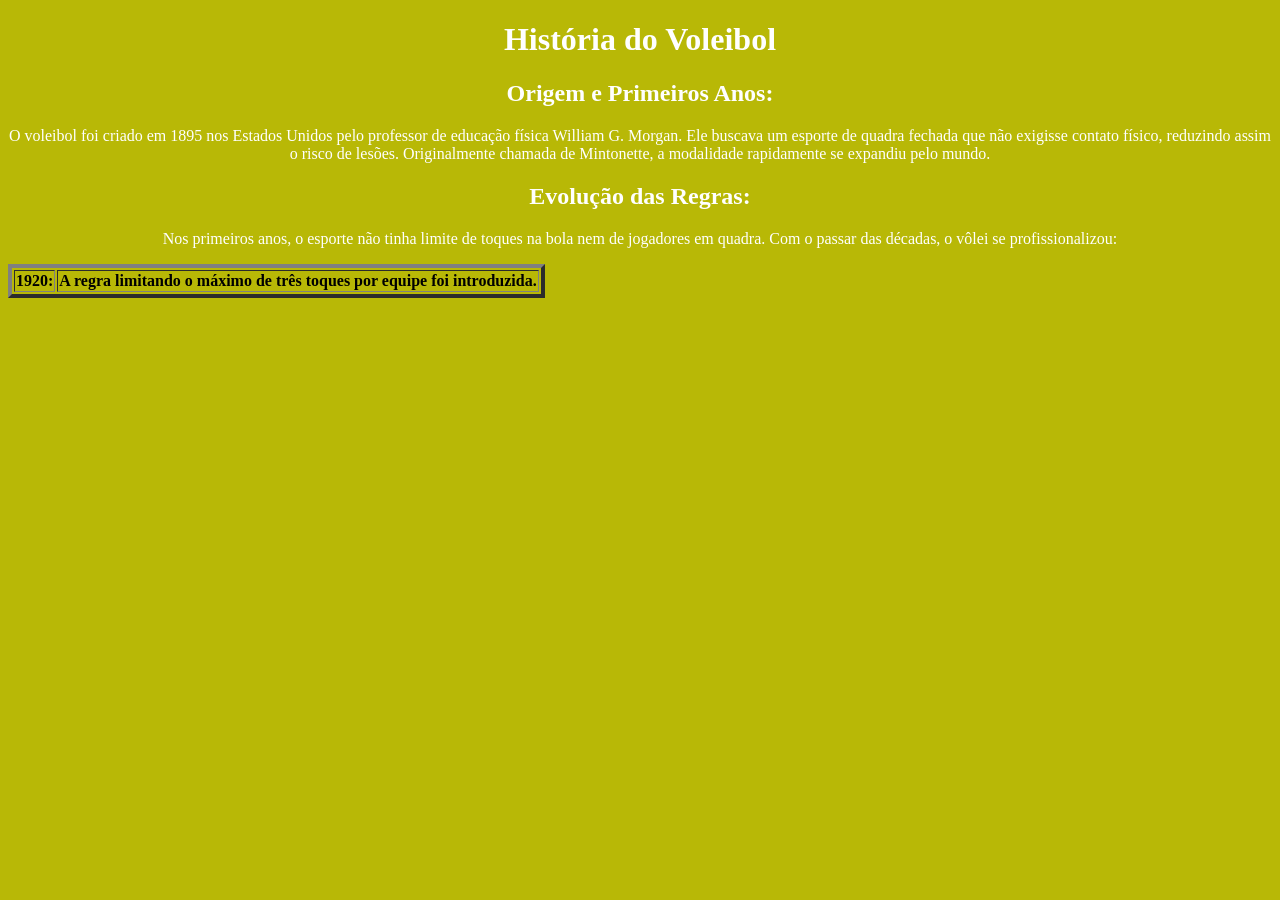
==== projeto2.html/index.html @ 51aa7048 "Add files via upload" ====
<!DOCTYPE html>
<html lang="pt-BR">
<head>
    <meta charset="UTF-8">
    <meta name="viewport" content="width=device-width, initial-scale=1.0">
    <title>Historia do Voleibol</title>
</head>

<body>
    <header>
        <link rel="stylesheet" href="estilo.css">

          <h1>História do Voleibol</h1>
          <h2>Origem e Primeiros Anos:</h2>
          <p>O voleibol foi criado em 1895 nos Estados Unidos pelo professor de educação física William G. Morgan. Ele buscava um esporte de quadra fechada que não exigisse contato físico, reduzindo assim o risco de lesões. Originalmente chamada de Mintonette, a modalidade rapidamente se expandiu pelo mundo.</p>
            <h2>Evolução das Regras:</h2>
            <p>Nos primeiros anos, o esporte não tinha limite de toques na bola nem de jogadores em quadra. Com o passar das décadas, o vôlei se profissionalizou:</p>
    </header>
        <table border="4">
           <tr>
            <th>
                1920:
            </th>
            <th>
                A regra limitando o máximo de três toques por equipe foi introduzida.
            </th>
           </tr>
        </table>
</body>
---- projeto2.html/estilo.css ----
body{
    background-color: rgb(184, 184, 6);

}


header{
    text-align: center;
    color: white
    
}
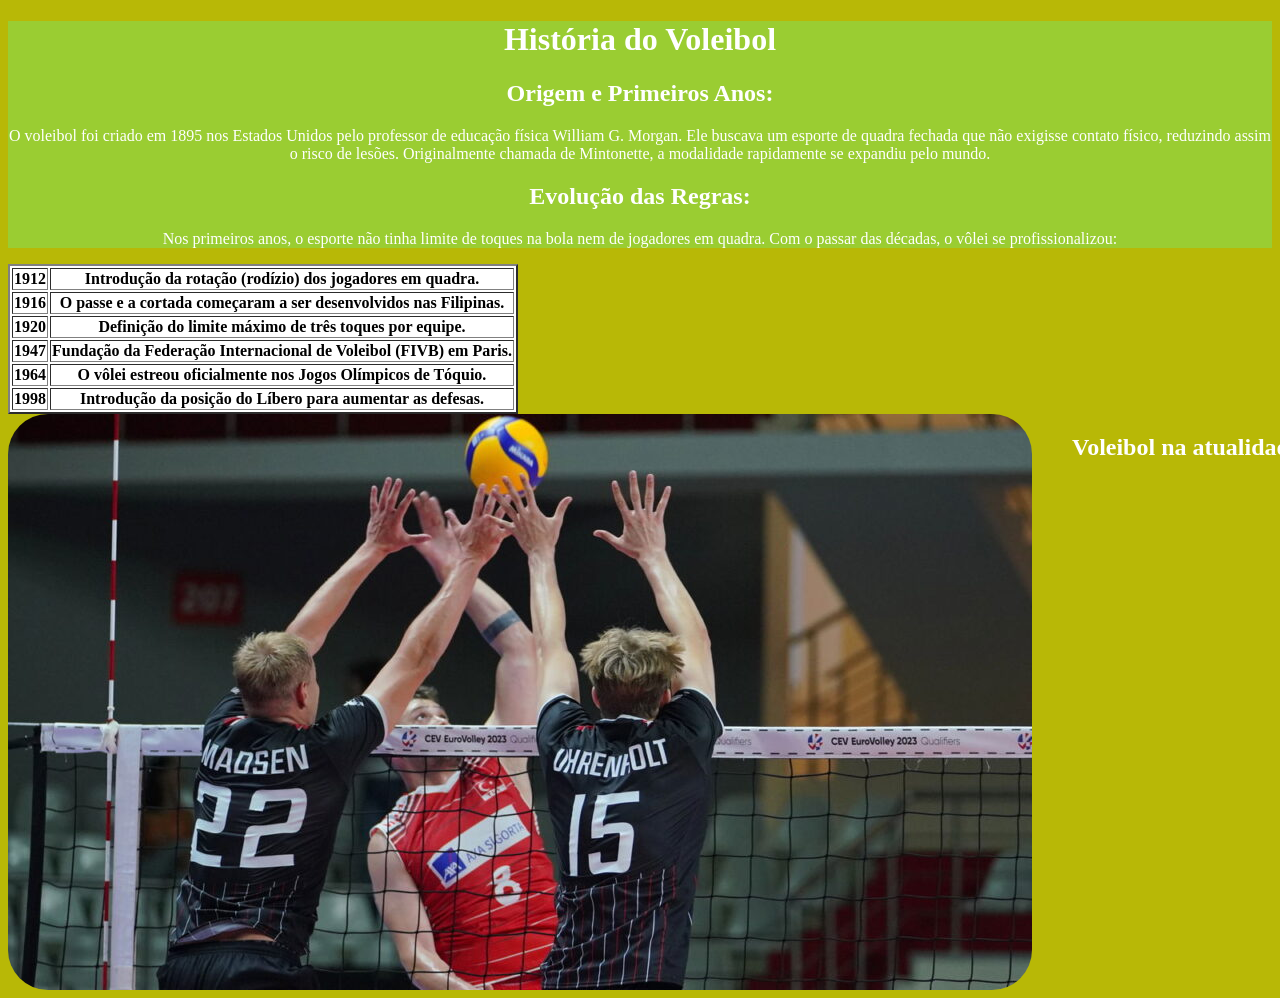
==== commit 89b0c900: "Add files via upload" ====
--- a/projeto2.html/index.html
+++ b/projeto2.html/index.html
@@ -16,14 +16,58 @@
             <h2>Evolução das Regras:</h2>
             <p>Nos primeiros anos, o esporte não tinha limite de toques na bola nem de jogadores em quadra. Com o passar das décadas, o vôlei se profissionalizou:</p>
     </header>
-        <table border="4">
+        <table border="2">
            <tr>
             <th>
-                1920:
+                1912
+               
             </th>
             <th>
-                A regra limitando o máximo de três toques por equipe foi introduzida.
+               Introdução da rotação (rodízio) dos jogadores em quadra.
+             
             </th>
            </tr>
+           <tr>
+            <th>1916</th>
+            <th>O passe e a cortada começaram a ser desenvolvidos nas Filipinas.</th>
+
+           </tr>
+           <tr>
+            <th>
+                1920
+            </th>
+            <th>Definição do limite máximo de três toques por equipe.</th>
+           </tr>
+           <tr>
+            <th>
+                1947
+           </th>
+           <th>
+            Fundação da Federação Internacional de Voleibol (FIVB) em Paris.
+           </th>
+        </tr>
+        <tr>
+            <th>
+                1964
+            </th>
+            <th>
+                O vôlei estreou oficialmente nos Jogos Olímpicos de Tóquio.
+            </th>
+        </tr>
+        <tr>
+            <th>
+                1998
+            </th>
+
+            <th>Introdução da posição do Líbero para aumentar as defesas.</th>
+        </tr>
         </table>
-</body>+        <div class="gallery-wrapper">
+                <div class="gallery-grid">
+                    <div class="gallery-card">
+                        <img src="volei.jpg" alt="volei">
+                        <h2>Voleibol na atualidade:    </h2>
+                        <h3>O voleibol atual vive uma fase de alta velocidade, testes de novas regras e amplo equilíbrio global, tendo a Liga das Nações de Vôlei (VNL) como o termômetro das melhores seleções do planeta.</h3>
+                    </div>
+                    
+</body>>
--- a/projeto2.html/estilo.css
+++ b/projeto2.html/estilo.css
@@ -6,6 +6,23 @@
 
 header{
     text-align: center;
-    color: white
-    
+    color: white;
+    background-color: yellowgreen;
+    margin-top: 0px;
+    padding: 0px;
+}
+table{ background-color: white;
+
+
+}
+img{border-radius: 40px ;
+}
+div{
+    display:flex;
+    gap:40px;
+
+}
+div h2 {
+    white-space: nowrap;
+    color: white;
 }
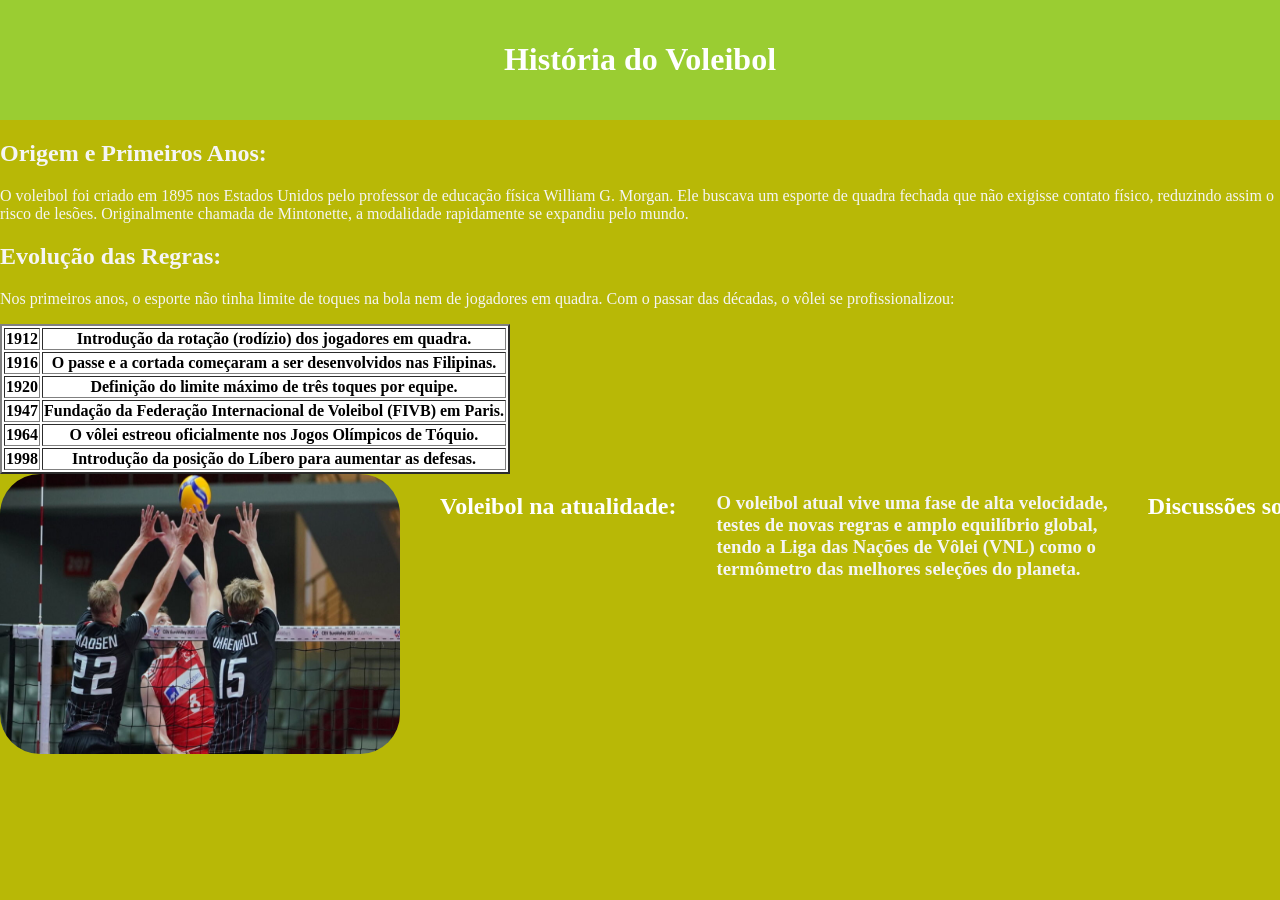
==== commit c2f307df: "Add files via upload" ====
--- a/projeto2.html/index.html
+++ b/projeto2.html/index.html
@@ -11,11 +11,13 @@
         <link rel="stylesheet" href="estilo.css">
 
           <h1>História do Voleibol</h1>
-          <h2>Origem e Primeiros Anos:</h2>
+          
+    </header>
+    <h2>Origem e Primeiros Anos:</h2>
           <p>O voleibol foi criado em 1895 nos Estados Unidos pelo professor de educação física William G. Morgan. Ele buscava um esporte de quadra fechada que não exigisse contato físico, reduzindo assim o risco de lesões. Originalmente chamada de Mintonette, a modalidade rapidamente se expandiu pelo mundo.</p>
             <h2>Evolução das Regras:</h2>
             <p>Nos primeiros anos, o esporte não tinha limite de toques na bola nem de jogadores em quadra. Com o passar das décadas, o vôlei se profissionalizou:</p>
-    </header>
+
         <table border="2">
            <tr>
             <th>
@@ -62,12 +64,31 @@
             <th>Introdução da posição do Líbero para aumentar as defesas.</th>
         </tr>
         </table>
+
         <div class="gallery-wrapper">
+
                 <div class="gallery-grid">
+
                     <div class="gallery-card">
+
                         <img src="volei.jpg" alt="volei">
-                        <h2>Voleibol na atualidade:    </h2>
-                        <h3>O voleibol atual vive uma fase de alta velocidade, testes de novas regras e amplo equilíbrio global, tendo a Liga das Nações de Vôlei (VNL) como o termômetro das melhores seleções do planeta.</h3>
+                        <h2>Voleibol na atualidade:</h2>
+
+                        <h3>O voleibol atual vive uma fase de alta velocidade,<br>
+                             testes de novas regras e amplo equilíbrio global,<br>
+                              tendo a Liga das Nações de Vôlei (VNL) como o<br>
+                               termômetro das melhores seleções do planeta.</h3>
+
+                        <h2>  Discussões sobre Regras</h2>
+                        <h3>Com o objetivo de tornar as partidas ainda mais dinâmicas e atrativas para o público,<br>
+                             a Federação Internacional de Voleibol (FIVB) frequentemente debate a implementação de novas regras.<br> 
+                             As discussões recentes envolvem propostas polêmicas, como:</h3>
                     </div>
-                    
+                    <h2>Quer saber sobre a História do volei Brasil?? </h2>
+                    <nav>
+                        <a href="index2.html">História do volei no Brasil</a>
+                    </nav>
+        
+
+
 </body>>
--- a/projeto2.html/estilo.css
+++ b/projeto2.html/estilo.css
@@ -1,5 +1,6 @@
 body{
     background-color: rgb(184, 184, 6);
+    margin:0%
 
 }
 
@@ -8,14 +9,24 @@
     text-align: center;
     color: white;
     background-color: yellowgreen;
-    margin-top: 0px;
-    padding: 0px;
+    padding: 50px;
+    margin:0%;
+    padding: 20px 40px;
 }
 table{ background-color: white;
 
 
 }
-img{border-radius: 40px ;
+div{
+    display: flex;
+    gap: 40px;
+}
+
+
+div img{border-radius: 40px ;
+    width: 400px;
+    height: 280px;
+
 }
 div{
     display:flex;
@@ -25,4 +36,16 @@
 div h2 {
     white-space: nowrap;
     color: white;
+}
+div h3{
+    color:whitesmoke;
+    white-space: nowrap;
+}
+
+h2{
+    color:whitesmoke
+}
+
+p{
+    color:whitesmoke
 }
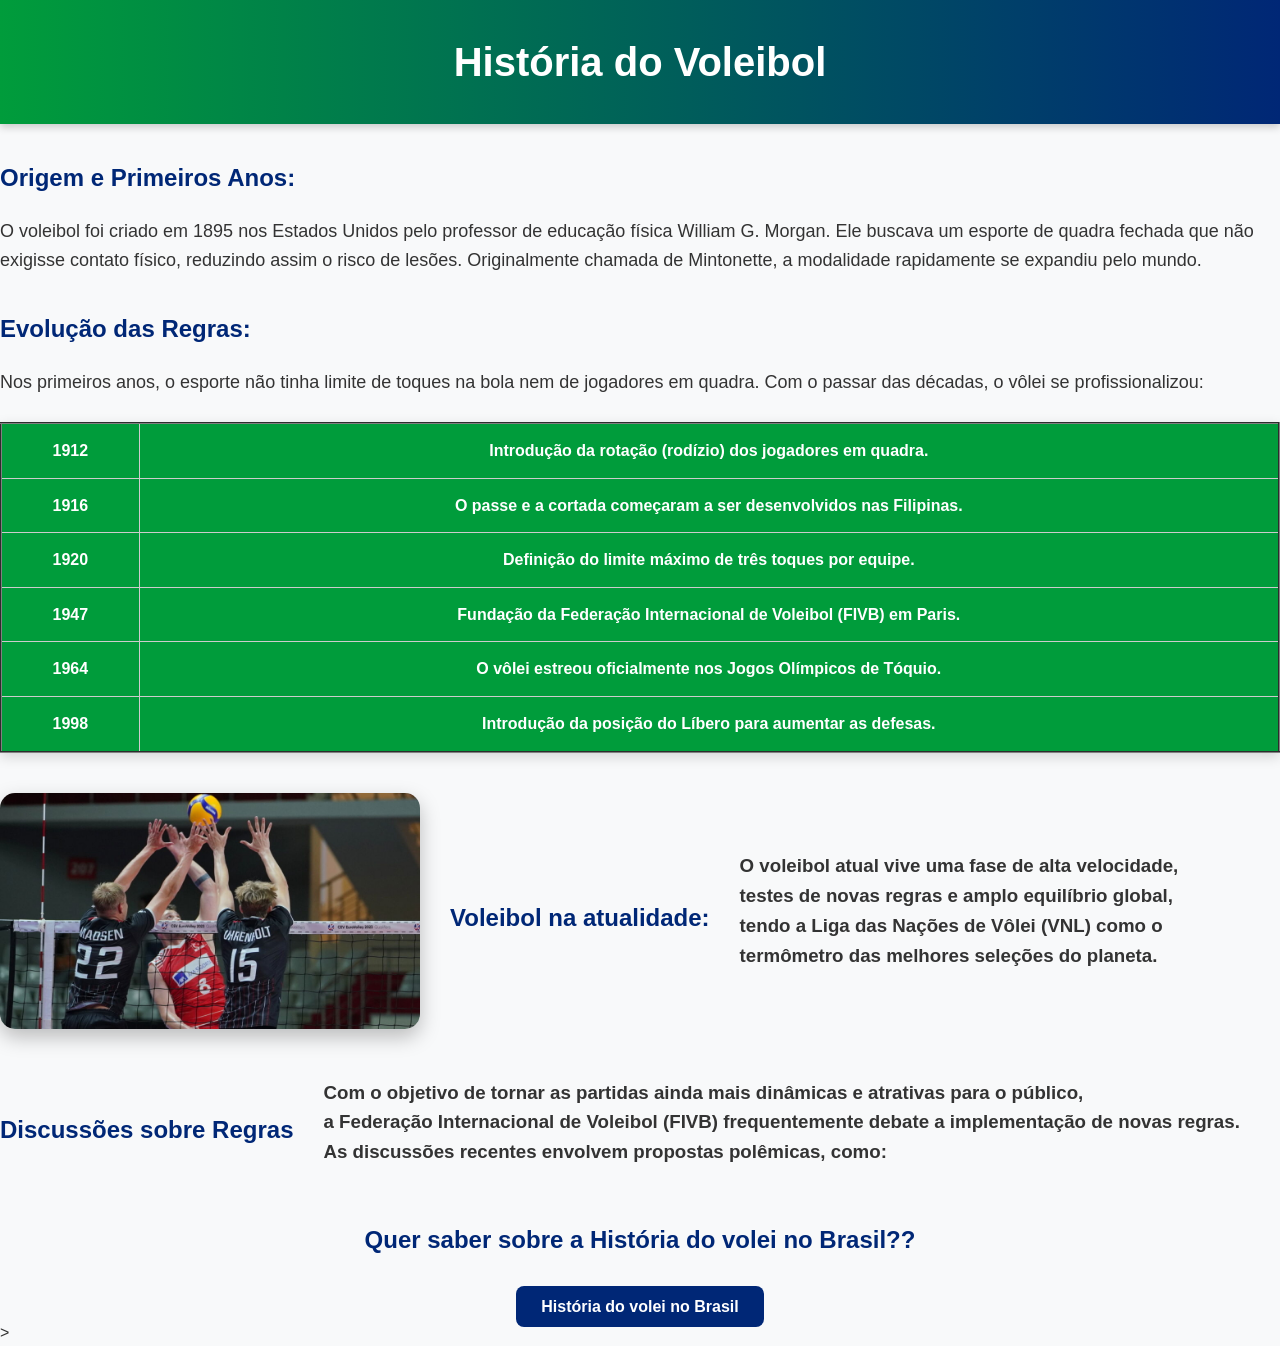
==== commit 08524662: "Update index.html" ====
--- a/projeto2.html/index.html
+++ b/projeto2.html/index.html
@@ -84,11 +84,11 @@
                              a Federação Internacional de Voleibol (FIVB) frequentemente debate a implementação de novas regras.<br> 
                              As discussões recentes envolvem propostas polêmicas, como:</h3>
                     </div>
-                    <h2>Quer saber sobre a História do volei Brasil?? </h2>
+                   <h2 style="text-align: center;">Quer saber sobre a História do volei no Brasil?? </h2>
                     <nav>
                         <a href="index2.html">História do volei no Brasil</a>
                     </nav>
         
 
 
-</body>>+</body>>
--- a/projeto2.html/estilo.css
+++ b/projeto2.html/estilo.css
@@ -1,51 +1,137 @@
-body{
-    background-color: rgb(184, 184, 6);
-    margin:0%
-
+/* Fonte */
+body {
+    font-family: Arial, Helvetica, sans-serif;
+    background-color: #F8F9FA; /* Branco suave */
+    margin: 0;
+    color: #333;
+    line-height: 1.6;
 }
 
-
-header{
+/* Cabeçalho */
+header {
+    background: linear-gradient(90deg, #009C3B, #002776);
+    color: white;
     text-align: center;
-    color: white;
-    background-color: yellowgreen;
-    padding: 50px;
-    margin:0%;
-    padding: 20px 40px;
-}
-table{ background-color: white;
-
-
-}
-div{
-    display: flex;
-    gap: 40px;
+    padding: 30px;
+    box-shadow: 0 3px 8px rgba(0,0,0,0.2);
 }
 
+h1 {
+    margin: 0;
+    font-size: 2.5em;
+}
 
-div img{border-radius: 40px ;
-    width: 400px;
-    height: 280px;
+h2 {
+    color: #002776;
+    margin-top: 35px;
+}
 
+/* Conteúdo */
+p {
+    font-size: 18px;
 }
-div{
-    display:flex;
-    gap:40px;
 
+/* Área principal */
+main {
+    width: 85%;
+    max-width: 1100px;
+    margin: auto;
+    padding: 20px;
 }
-div h2 {
-    white-space: nowrap;
+
+/* Tabela */
+table {
+    width: 100%;
+    border-collapse: collapse;
+    margin: 25px 0;
+    background-color: white;
+    box-shadow: 0 4px 12px rgba(0,0,0,.15);
+}
+
+th,
+td {
+    border: 1px solid #ccc;
+    padding: 14px;
+    text-align: center;
+}
+
+th {
+    background-color: #009C3B;
     color: white;
 }
-div h3{
-    color:whitesmoke;
-    white-space: nowrap;
+
+tr:nth-child(even) {
+    background-color: #FFF8CC;
 }
 
-h2{
-    color:whitesmoke
+tr:hover {
+    background-color: #FFDF00;
 }
 
-p{
-    color:whitesmoke
+/* Área da imagem */
+.gallery-card {
+    display: flex;
+    gap: 30px;
+    align-items: center;
+    margin-top: 40px;
+    flex-wrap: wrap;
+}
+
+.gallery-card img {
+    width: 420px;
+    max-width: 100%;
+    border-radius: 15px;
+    box-shadow: 0 8px 20px rgba(0,0,0,.25);
+    transition: .3s;
+}
+
+.gallery-card img:hover {
+    transform: scale(1.05);
+}
+
+/* Link */
+nav {
+    margin-top: 35px;
+    text-align: center;
+}
+
+nav a {
+    background-color: #002776;
+    color: white;
+    text-decoration: none;
+    padding: 12px 25px;
+    border-radius: 8px;
+    font-weight: bold;
+    transition: .3s;
+}
+
+nav a:hover {
+    background-color: #009C3B;
+}
+
+/* Rodapé */
+footer {
+    margin-top: 50px;
+    background: linear-gradient(90deg, #002776, #009C3B);
+    color: white;
+    text-align: center;
+    padding: 20px;
+}
+
+/* Celular */
+@media (max-width: 768px) {
+
+    .gallery-card {
+        flex-direction: column;
+        text-align: center;
+    }
+
+    h1 {
+        font-size: 2em;
+    }
+
+    table {
+        font-size: 14px;
+    }
+
 }
